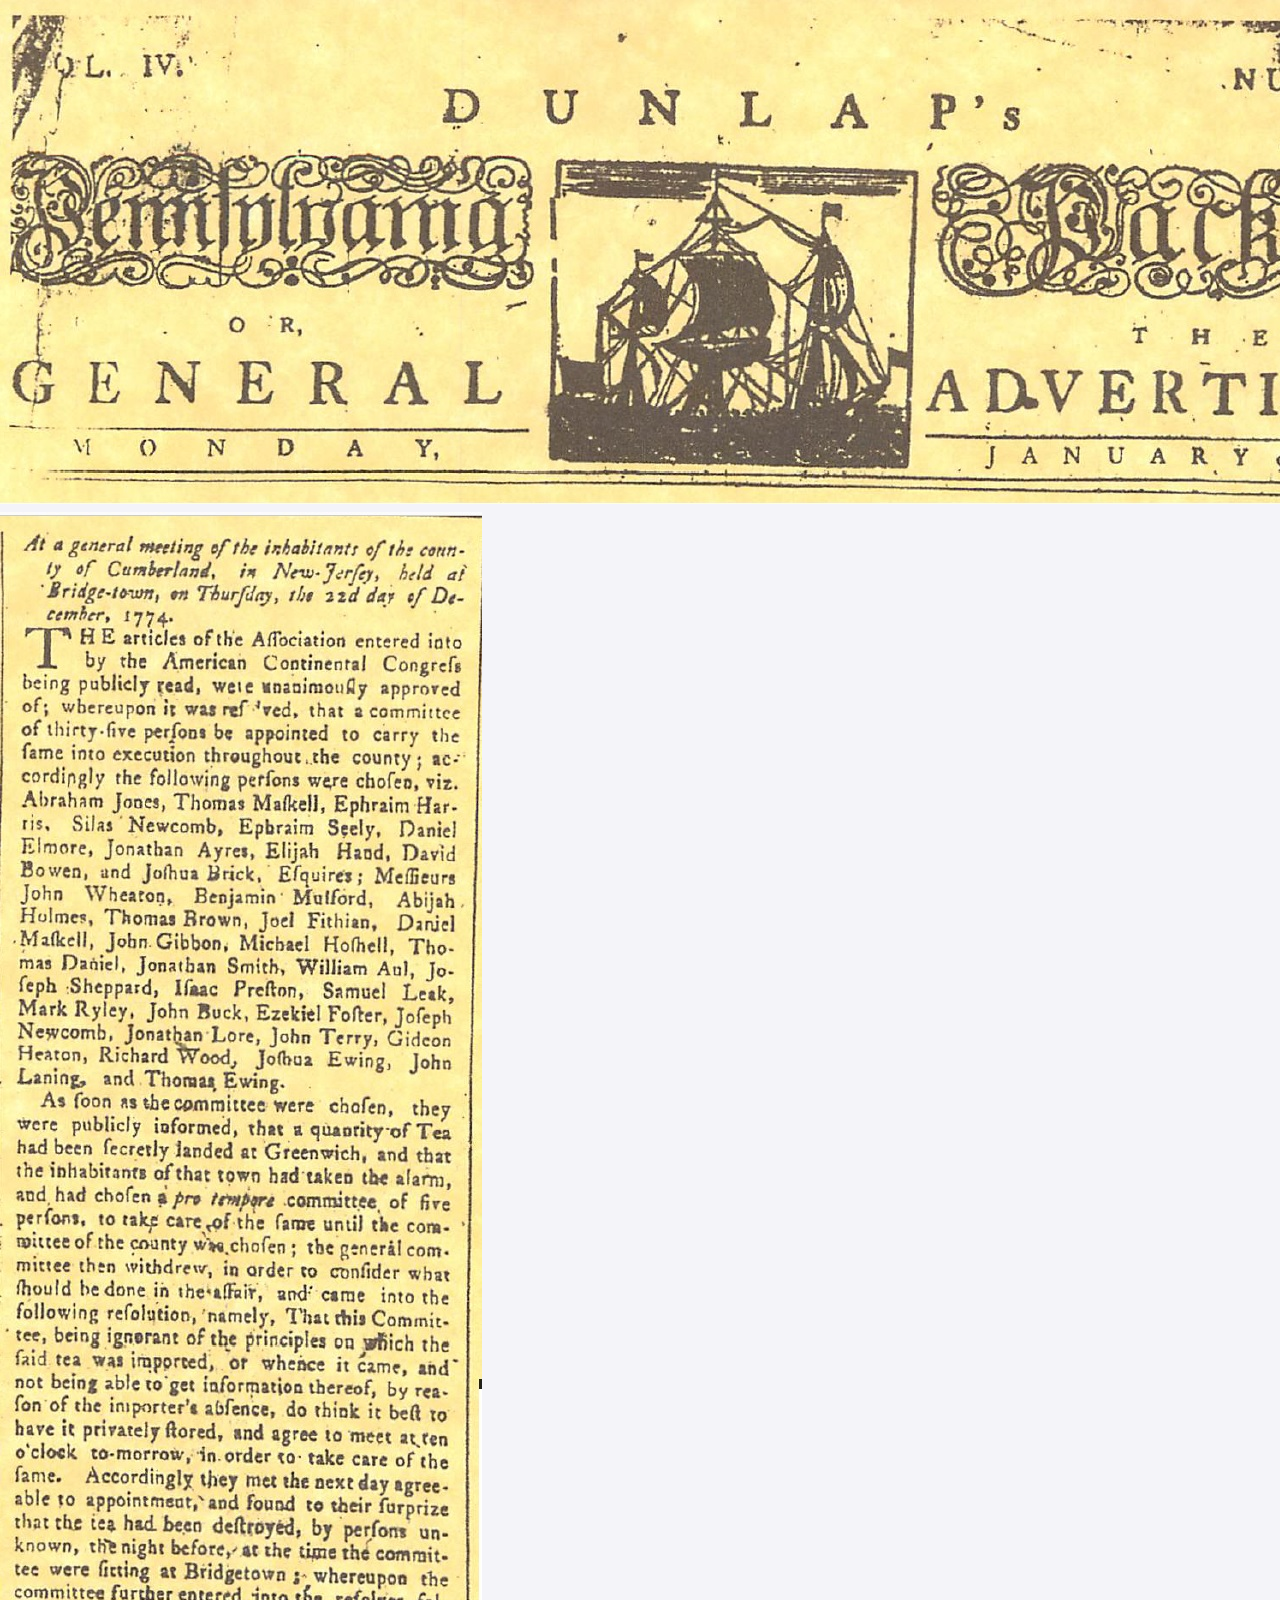
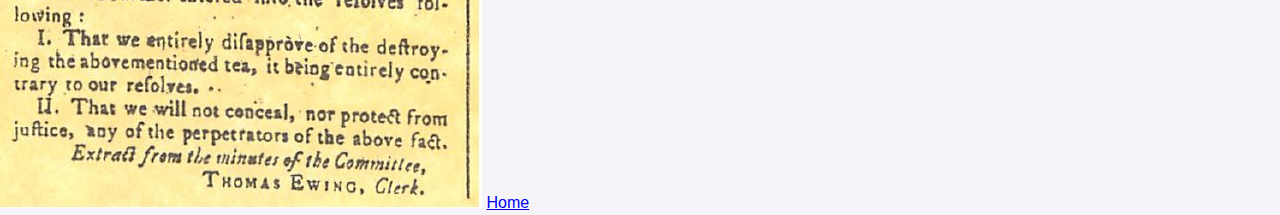
==== dunlap-packet.html @ 5428653f "Initial commit" ====
<!DOCTYPE html>
<html lang="en">
<head>
  <meta charset="UTF-8">
  <title>The Greenwich Tea Burning</title>
  <link rel="icon" type="image/png" sizes="32x32" href="favicon-32x32.png">
  <link rel="icon" type="image/png" sizes="16x16" href="favicon-16x16.png">
  <link rel="icon" type="image/x-icon" href="favicon.ico">
  <link rel="stylesheet" href="styles/styles.css">
</head>
<body>
  <div id="display-article">
    <img src="pdfs/1775_article_header.jpg" alt="The top portion of a 1775 newspaper article">
    <img src="pdfs/1775_article_text.jpg" alt="A 1775 newspaper article about the tea burning">
    <a href="index.html">Home</a>
  </div>
</body>
</html>
---- styles/styles.css ----
/* General Reset */
body, h1, h2, h4, p, a {
  margin: 0;
  padding: 0;
}

body {
  font-family: Arial, sans-serif;
  line-height: 1.6;
  color: #333;
  background-color: #f4f4f9;
  margin: 0;
  padding: 0;
}

header {
  background: #333;
  color: #fff;
  padding: 1rem 0;
  text-align: center;
}

h1 {
  font-size: 2.5rem;
}

h2 {
  font-size: 1.5rem;
  margin-top: 0.5rem;
}

.content {
  text-align: center;
  padding: 2rem 1rem;
}

.hero-image {
  max-width: 50%;
  height: auto;
  margin: 1rem 0;
}

.description p {
  margin: 0.5rem auto;
  max-width: 700px;
  text-align: left;
}

.links-section h4 {
  margin: 1rem auto;
  font-size: 1.25rem;
  color: #fff;
  background-color: #00509e;
  display: inline-block;
  padding: 0.5rem 1rem;
  border-radius: 10px;
}

.links {
  display: flex;
  flex-wrap: wrap;
  justify-content: center;
  gap: 1rem;
  /*margin: 1rem 0;*/
}

.links a {
  color: #00509e;
  background-color: #e7f3ff;
  text-decoration: none;
  padding: 0.5rem 1rem;
  border-radius: 5px;
  transition: background-color 0.3s, color 0.3s;
}

.links a:hover {
  background-color: #00509e;
  color: #fff;
}

footer {
  text-align: center;
  padding: 1rem 0;
  background: #333;
  color: #fff;
  font-size: 0.9rem;
  margin-top: 2rem;
}

/* Remebering the Tea Party */
/* General Reset */
body, html {
  margin: 0;
  padding: 0;
  font-family: Arial, sans-serif;
  box-sizing: border-box;
}

/* Centering Content */
.container {
  max-width: 800px;
  margin: 0 auto;
  text-align: center;
  padding: 20px;
}

/* Title Styling */
#page-title {
  font-size: 24px;
  margin-bottom: 20px;
  color: #333;
}

/* Paragraph Styling */
.paragraph {
  text-align: justify;
  line-height: 1.6;
  color: black;
  margin-bottom: 15px;
}

/* Link Styling */
#home-link {
  display: inline-block;
  margin-top: 20px;
  font-size: 16px;
  text-decoration: none;
  color: #007BFF;
}

#home-link:hover {
  text-decoration: underline;
}

.quote {
  margin-left: 20px;
  padding-left: 15px;
  /*border-left: 3px solid #ccc;*/
  /*font-style: italic;*/
  text-align: left;
}
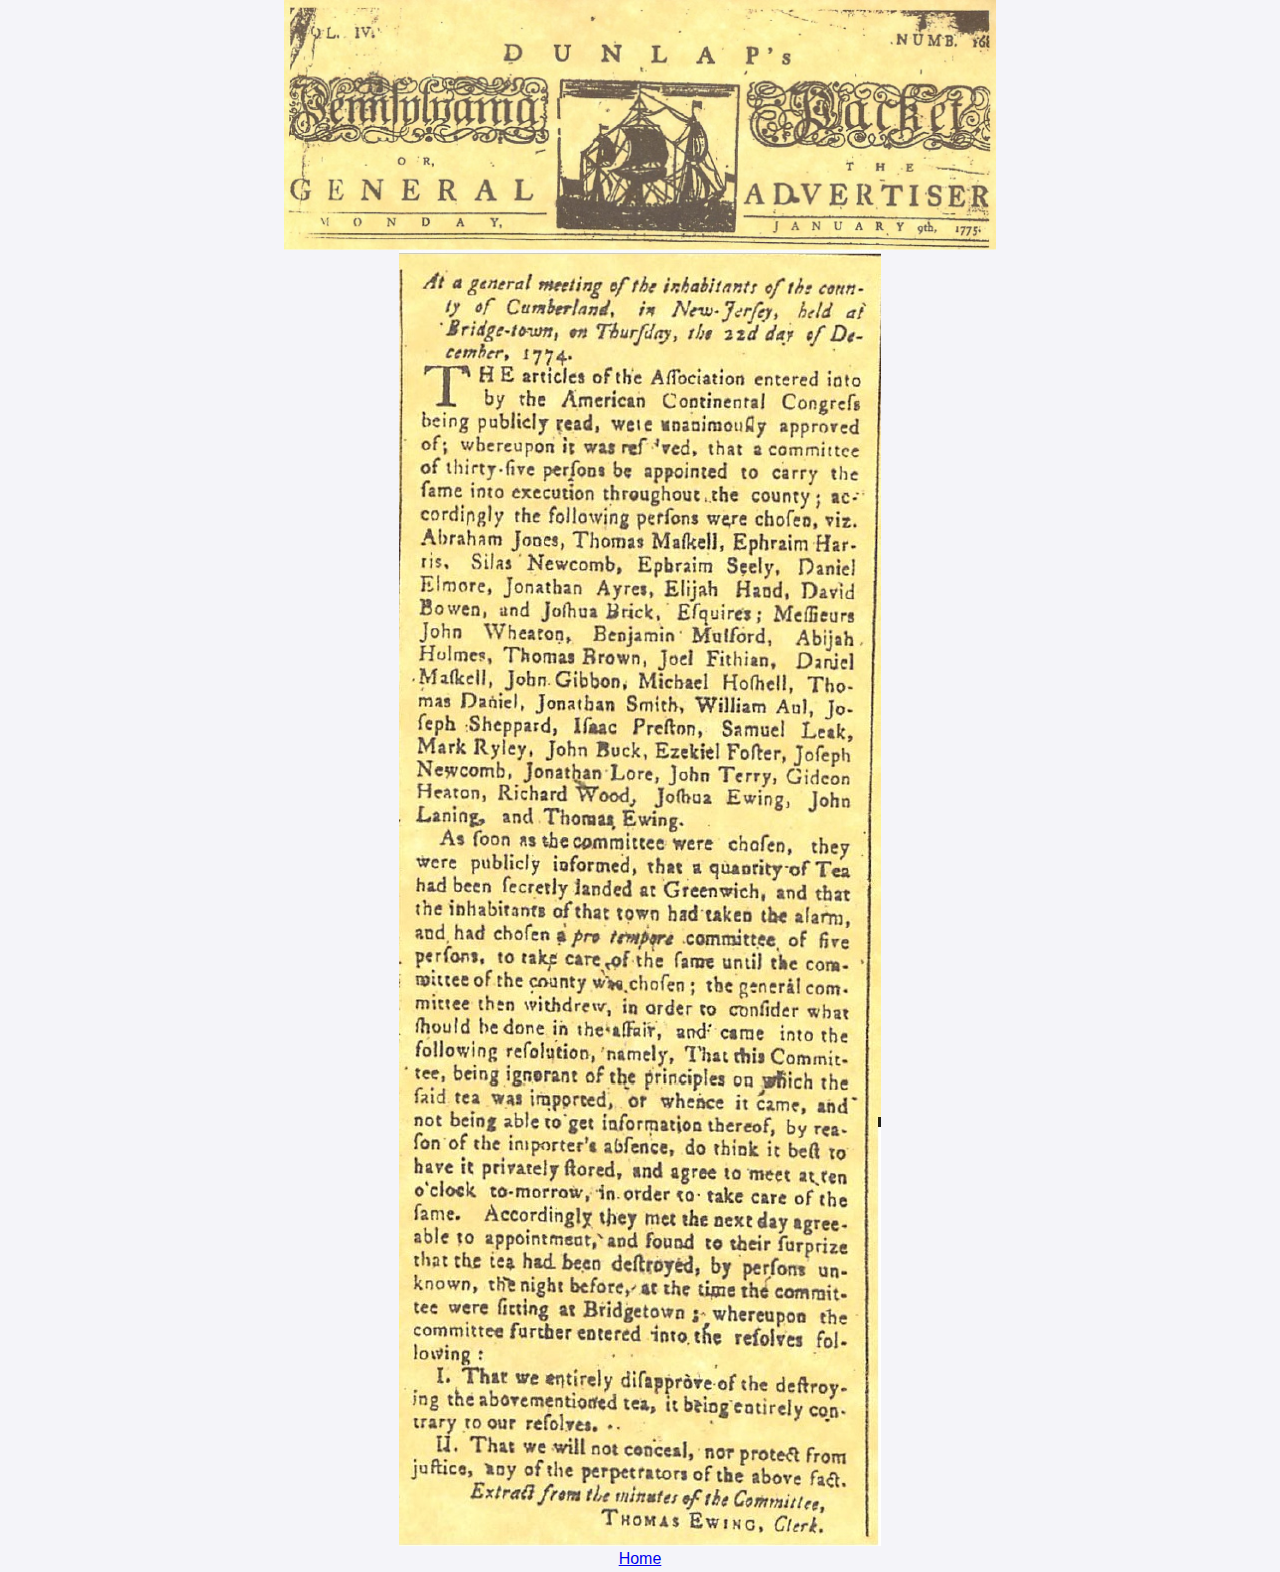
==== commit 0962750d: "Updated styles" ====
--- a/dunlap-packet.html
+++ b/dunlap-packet.html
@@ -10,7 +10,7 @@
 </head>
 <body>
   <div id="display-article">
-    <img src="pdfs/1775_article_header.jpg" alt="The top portion of a 1775 newspaper article">
+    <img src="pdfs/1775_article_header.jpg" alt="The top portion of a 1775 newspaper article" style="height: 250px; width: auto;">
     <img src="pdfs/1775_article_text.jpg" alt="A 1775 newspaper article about the tea burning">
     <a href="index.html">Home</a>
   </div>
--- a/styles/styles.css
+++ b/styles/styles.css
@@ -139,3 +139,9 @@
   /*font-style: italic;*/
   text-align: left;
 }
+
+#display-article {
+  display: flex;
+  flex-direction: column;
+  align-items: center;
+}